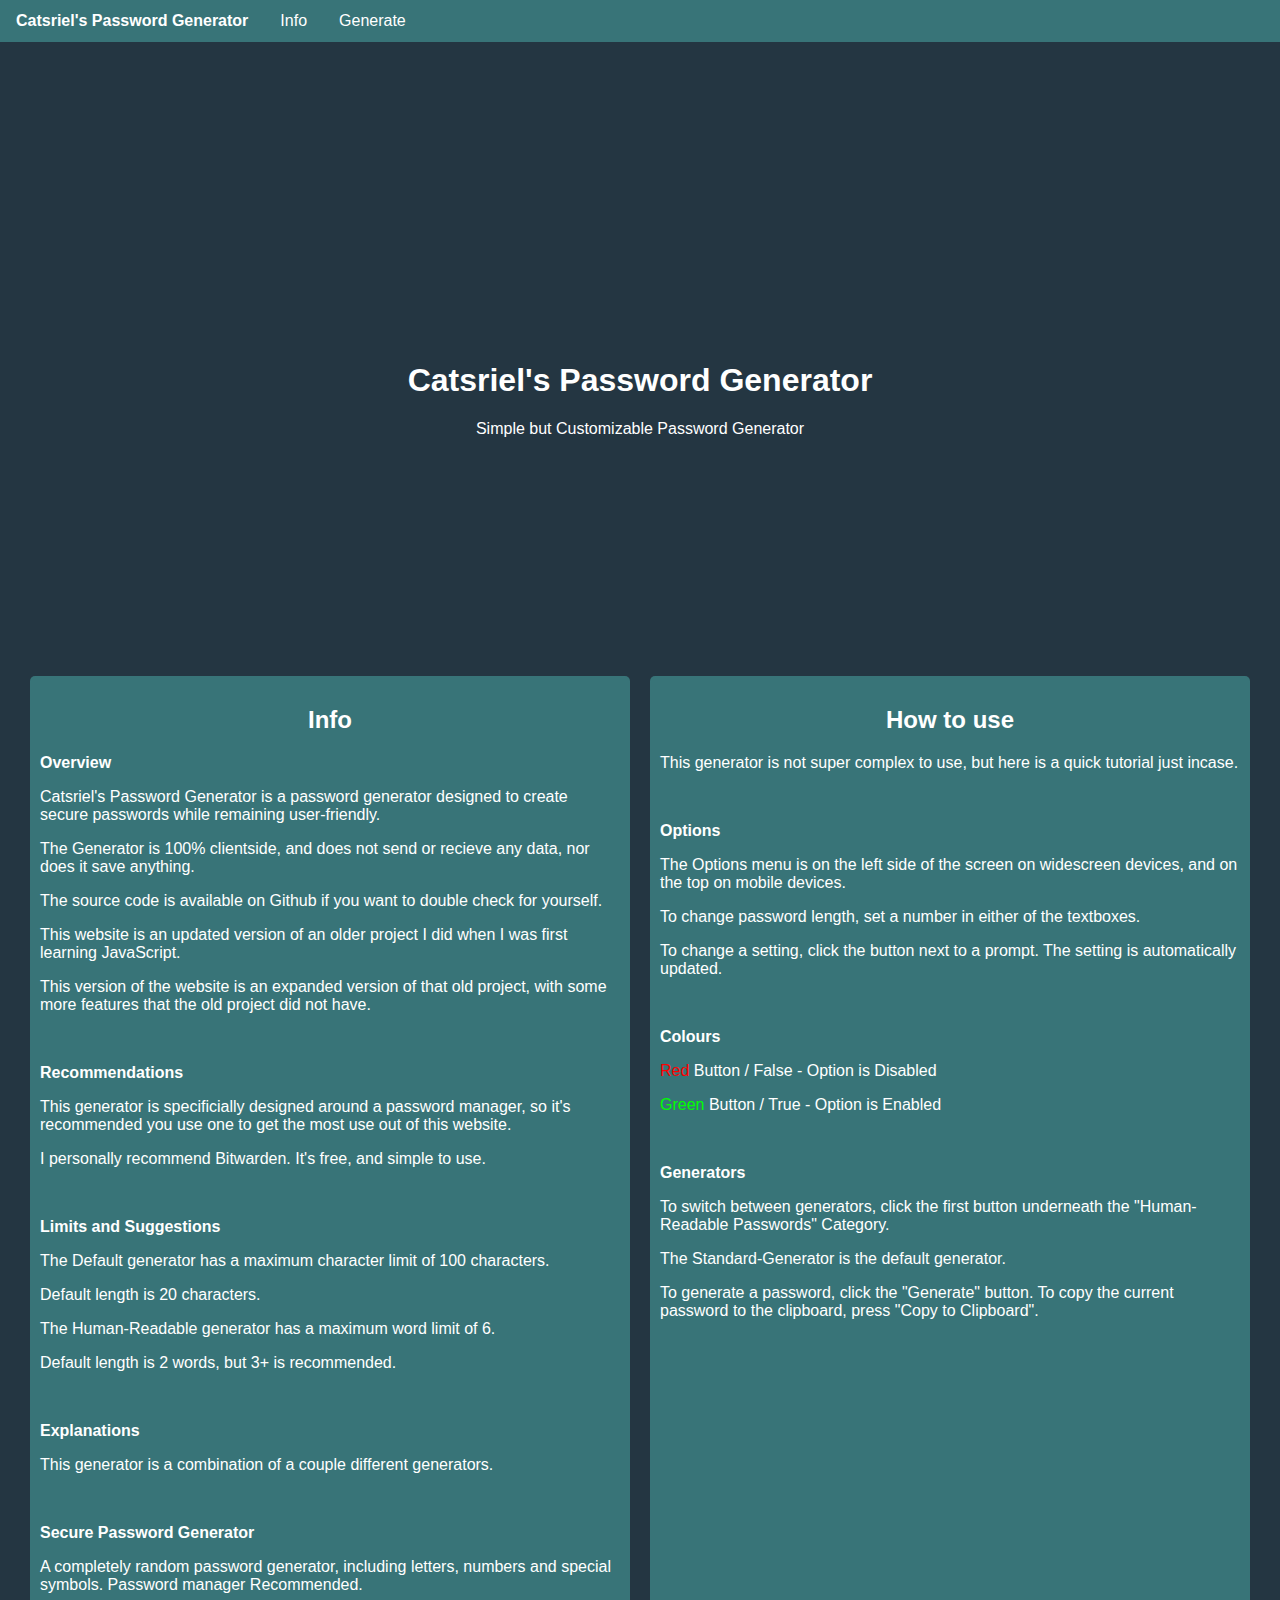
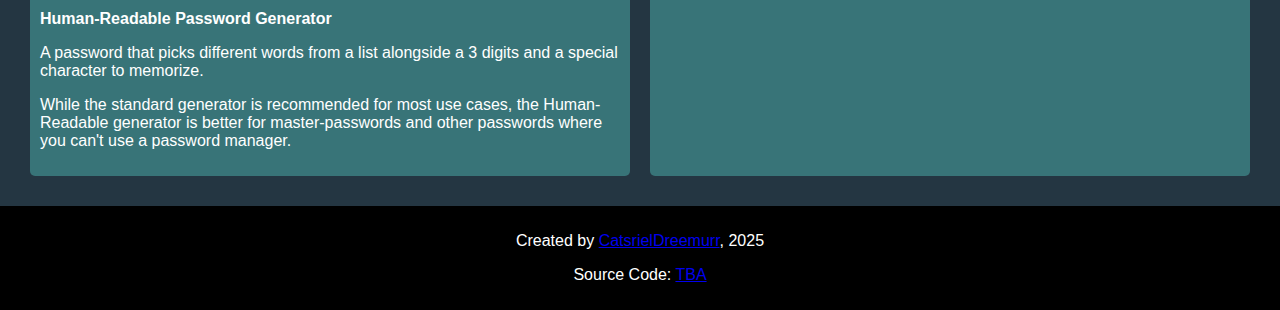
==== index.html @ cc887a77 "V1" ====
<!DOCTYPE html>
<html lang="en">
    <head>
        <title>Catsriel's Password Generator</title>
        <meta name="viewport" content="width=device-width, initial-scale=1.0"> 
        <meta charset="UTF-8">

        <link rel="stylesheet" href="css/style.css">
        <link rel="icon" href="images/NVCS.png">
    </head>

    <body>
        <nav>
            <ul>
                <p>Catsriel's Password Generator</p>
                <li> <a href="index.html">Info</a> </li>
                <li> <a href="passwords.html">Generate</a></li>
            </ul>
        </nav>

        <section id="startSection">
            <h1>Catsriel's Password Generator</h1>
            <p>Simple but Customizable Password Generator</p>
        </section>

        <section id="infoSection">
            <div id="divStorage">
                <div class="showLeft container">
                    <h2>Info</h2>
                    <p class="highlight">Overview</p>
                    <p>Catsriel's Password Generator is a password generator designed to create secure passwords while remaining user-friendly.</p>
                    <p>The Generator is 100% clientside, and does not send or recieve any data, nor does it save anything.</p>
                    <p>The source code is available on Github if you want to double check for yourself.</p>
                    <p>This website is an updated version of an older project I did when I was first learning JavaScript.</p>
                    <p>This version of the website is an expanded version of that old project, with some more features that the old project did not have.</p>
                    
                    <p class="highlight paragraphSpace">Recommendations</p>
                    <p>This generator is specificially designed around a password manager, so it's recommended you use one to get the most use out of this website.</p>
                    <p>I personally recommend Bitwarden. It's free, and simple to use.</p>

                    <p class="highlight paragraphSpace">Limits and Suggestions</p>
                    <p>The Default generator has a maximum character limit of 100 characters.</p>
                    <p>Default length is 20 characters.</p>
                    <p>The Human-Readable generator has a maximum word limit of 6.</p>
                    <p>Default length is 2 words, but 3+ is recommended.</p>

                    <p class="highlight paragraphSpace">Explanations</p>
                    <p>This generator is a combination of a couple different generators.</p>
                    
                    <p class="highlight paragraphSpace">Secure Password Generator</p>
                    <p>A completely random password generator, including letters, numbers and special symbols. Password manager Recommended.</p>

                    <p class="highlight">Human-Readable Password Generator</p>
                    <p>A password that picks different words from a list alongside a 3 digits and a special character to memorize. </p>
                    <p>While the standard generator is recommended for most use cases, the Human-Readable generator is better for master-passwords and other passwords where you can't use a password manager.</p>

                </div>

                <div class="showRight container">
                    <h2>How to use</h2>
                    <p>This generator is not super complex to use, but here is a quick tutorial just incase.</p>

                    <p class="highlight paragraphSpace">Options</p>
                    <p>The Options menu is on the left side of the screen on widescreen devices, and on the top on mobile devices.</p>
                    <p>To change password length, set a number in either of the textboxes.</p>
                    <p>To change a setting, click the button next to a prompt. The setting is automatically updated. </p>

                    <p class="highlight paragraphSpace">Colours</p>
                    <p><span class="colorRed">Red</span> Button / False - Option is Disabled</p>
                    <p><span class="colorLime">Green</span> Button / True - Option is Enabled</p>
                    
                    <p class="highlight paragraphSpace">Generators</p>
                    <p>To switch between generators, click the first button underneath the "Human-Readable Passwords" Category.</p>
                    <p>The Standard-Generator is the default generator.</p>
                    <p>To generate a password, click the "Generate" button. To copy the current password to the clipboard, press "Copy to Clipboard".</p>

                </div>
            </div>

        </section>

        <footer>
            <p>Created by <a href="https://www.youtube.com/@CatsrielDreemurr">CatsrielDreemurr</a>, 2025</p>
            <p>Source Code: <a href="https://youtube.com">TBA</a></p>
        </footer>
    </body>
</html>
---- css/style.css ----
body{
    background-color: #243642; /*243642 */
    color: white;
    margin: 0;
    padding: 0;
    font-family: 'Lucida Sans', 'Lucida Sans Regular', 'Lucida Grande', 'Lucida Sans Unicode', Geneva, Verdana, sans-serif;
}

nav{
    position: sticky;
    top: 0;
}

nav ul {
    list-style-type: none;
    background-color: #387478; 
    margin: 0;
    padding: 0;
    overflow: hidden;
}

nav li {
    display: inline;
}

nav li a {
    margin: 0;
    color: white;
    padding: 12px 16px;
    text-align: center;
    text-decoration: none;
    background-color: #387478;
    float: left;
}

nav p {
    background-color: #387478;
    padding: 12px 16px;
    margin: 0;
    font-weight: bold;
    float: left;
    color: white;
}

nav li a:hover{
    background-color: #243642;
}

section{
    margin: 10px;
}

#startSection{
    text-align: center;
    margin-top: 25%;
}

#infoSection{
    margin-top: 17%;
    padding: 10px;
    border-radius: 5px;
    text-align: center;
}

#divStorage{
    display: flex;
    gap: 20px;
    justify-content: center;
}

.showRight{
    justify-content: center;
    width: 49%;
    height: auto;
}

.showLeft{
    justify-content: center;
    width: 49%;
    height: auto;
}

.container{
    background-color: #387478;
    text-align: center;
    border-radius: 5px;
    padding: 10px;
    margin: 0px;
}

.container p {
    text-align: left;
}

.highlight{
    font-weight: bold;
}

.paragraphSpace{
    margin-top: 50px;
}

#optionsMenu{
    border: solid white 1px;
    width: 25%;
    height: 90vh;
    float: left;
}

div{
    padding: 10px;
}

#generate h2{
    text-align: center;
    margin: 10px;
}

#generate button{
    padding: 5px;
    background-color: red;
    font-family: 'Lucida Sans', 'Lucida Sans Regular', 'Lucida Grande', 'Lucida Sans Unicode', Geneva, Verdana, sans-serif;
    border: solid white 1px;
    border-radius: 5px;

    color: white;
}

#generate button:hover{
    background-color: lightcoral;
}

.setWidth{
    width: 30%;
}

#generateMain{
    margin: 0 auto;
}

#buttonscontainer{
    display: flex;
    justify-content: center;
    align-items: center;
}

#buttonscontainer button{
    background-color: white;
    color: black;
    margin: 5px;
}

#passField{
    text-align: left;
    justify-content: left;
    text-wrap: wrap;
}

.colorRed{
    color: red;
}

.colorLime{
    color: lime;
}

footer{
    background-color: black;
    width: auto;
    height: auto;
    padding: 10px;
    text-align: center;
}

@media screen and (max-width: 768px) {
    #startSection{
        margin-top: 50%;
    }

    #infoSection{
        margin-top: 80%;
    }

    #divStorage{
        display: block;
    }

    .container{
        width: 100%;
        padding: 5px;
        margin-top: 10px;
    }

    #optionsMenu {
        width: 95%;
        height: auto;
        margin-bottom: 10px;
    }

    .setWidth{
        width: 95%;
    }
}
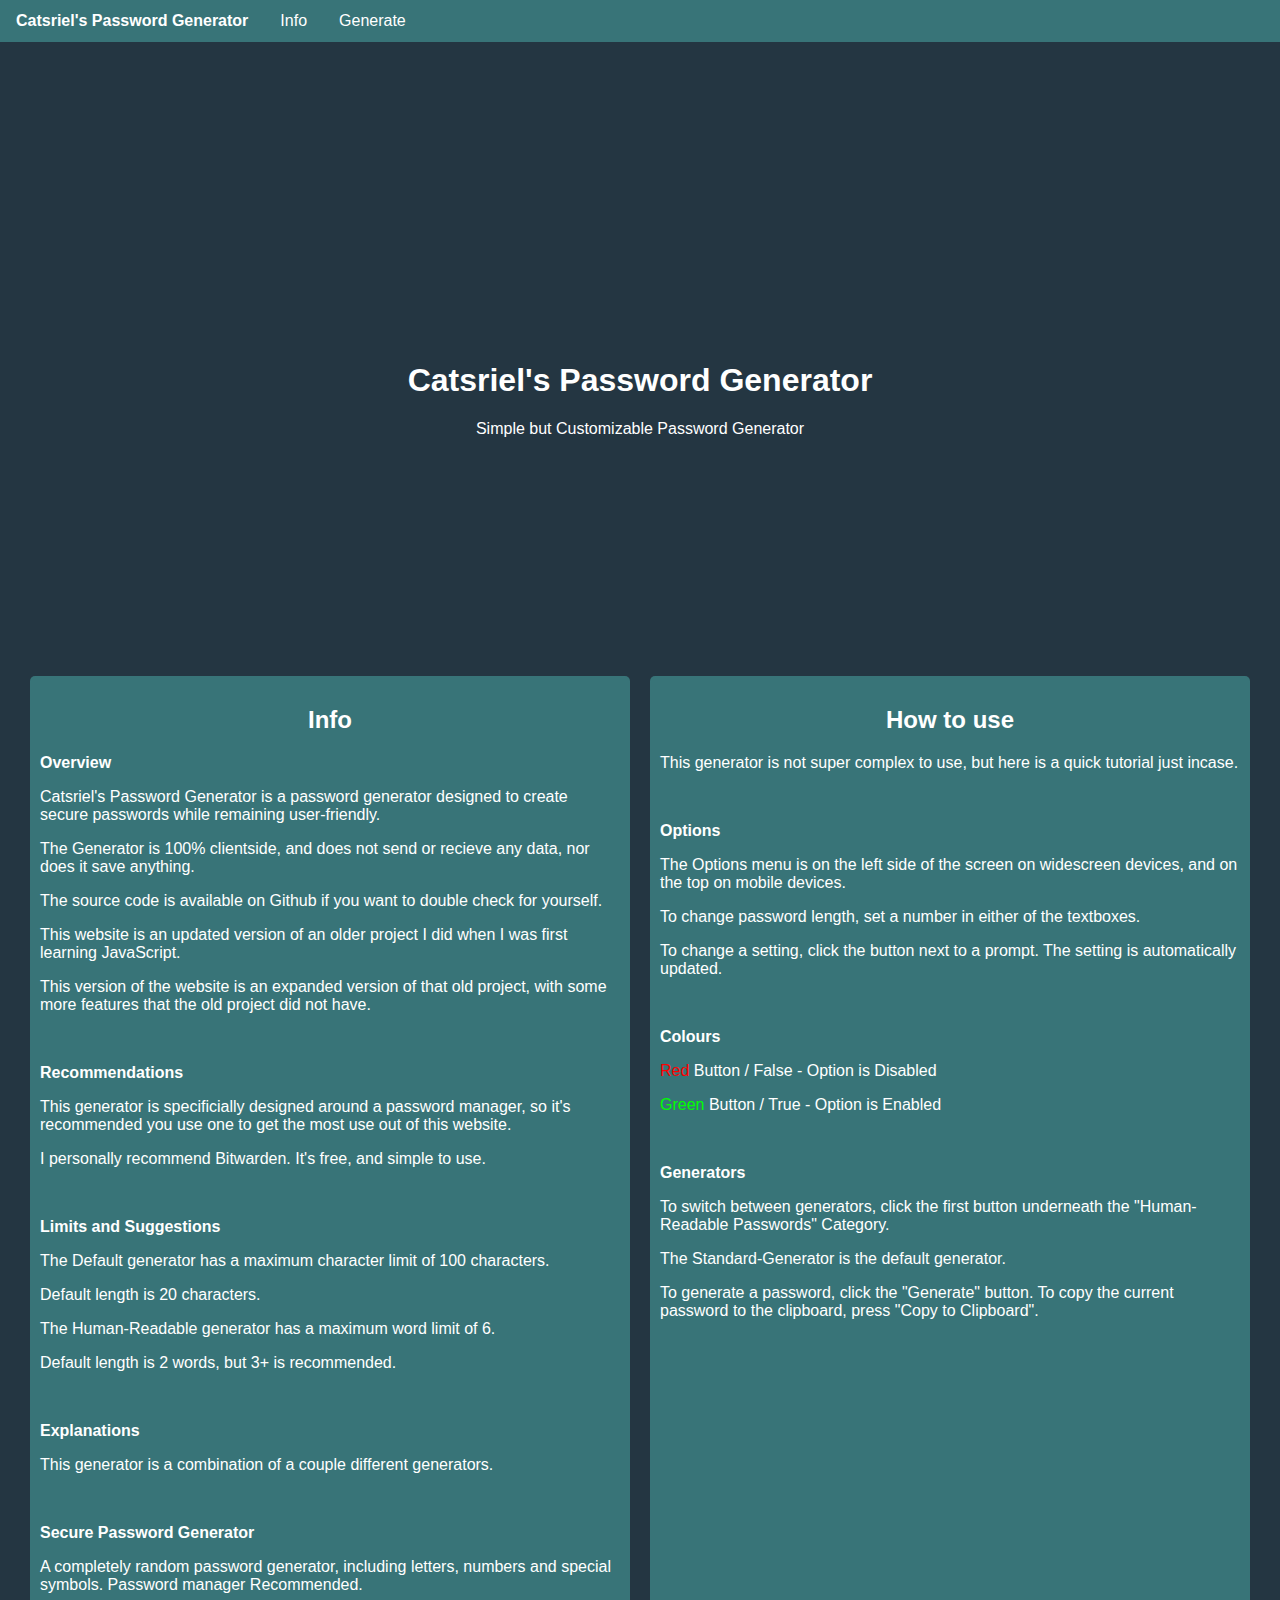
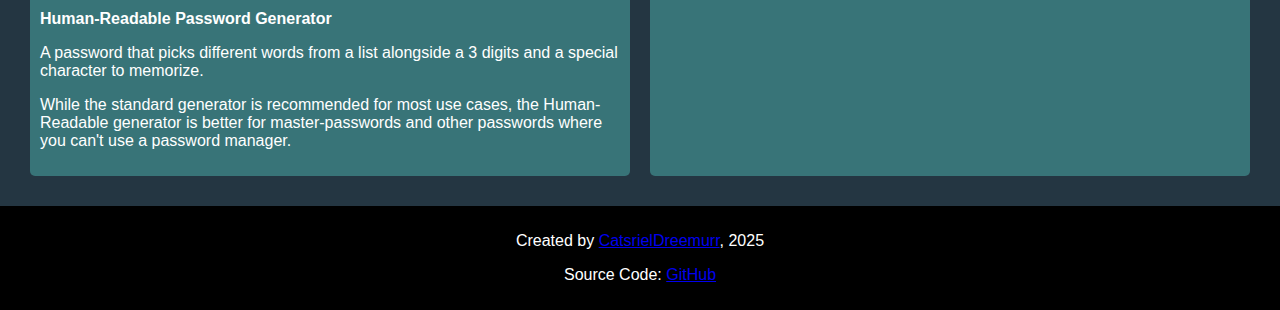
==== commit 1149113e: "Update index.html" ====
--- a/index.html
+++ b/index.html
@@ -81,7 +81,7 @@
 
         <footer>
             <p>Created by <a href="https://www.youtube.com/@CatsrielDreemurr">CatsrielDreemurr</a>, 2025</p>
-            <p>Source Code: <a href="https://youtube.com">TBA</a></p>
+            <p>Source Code: <a href="https://github.com/catsrieldreemurr/CatsrielsPasswordGenerator">GitHub</a></p>
         </footer>
     </body>
-</html>+</html>
